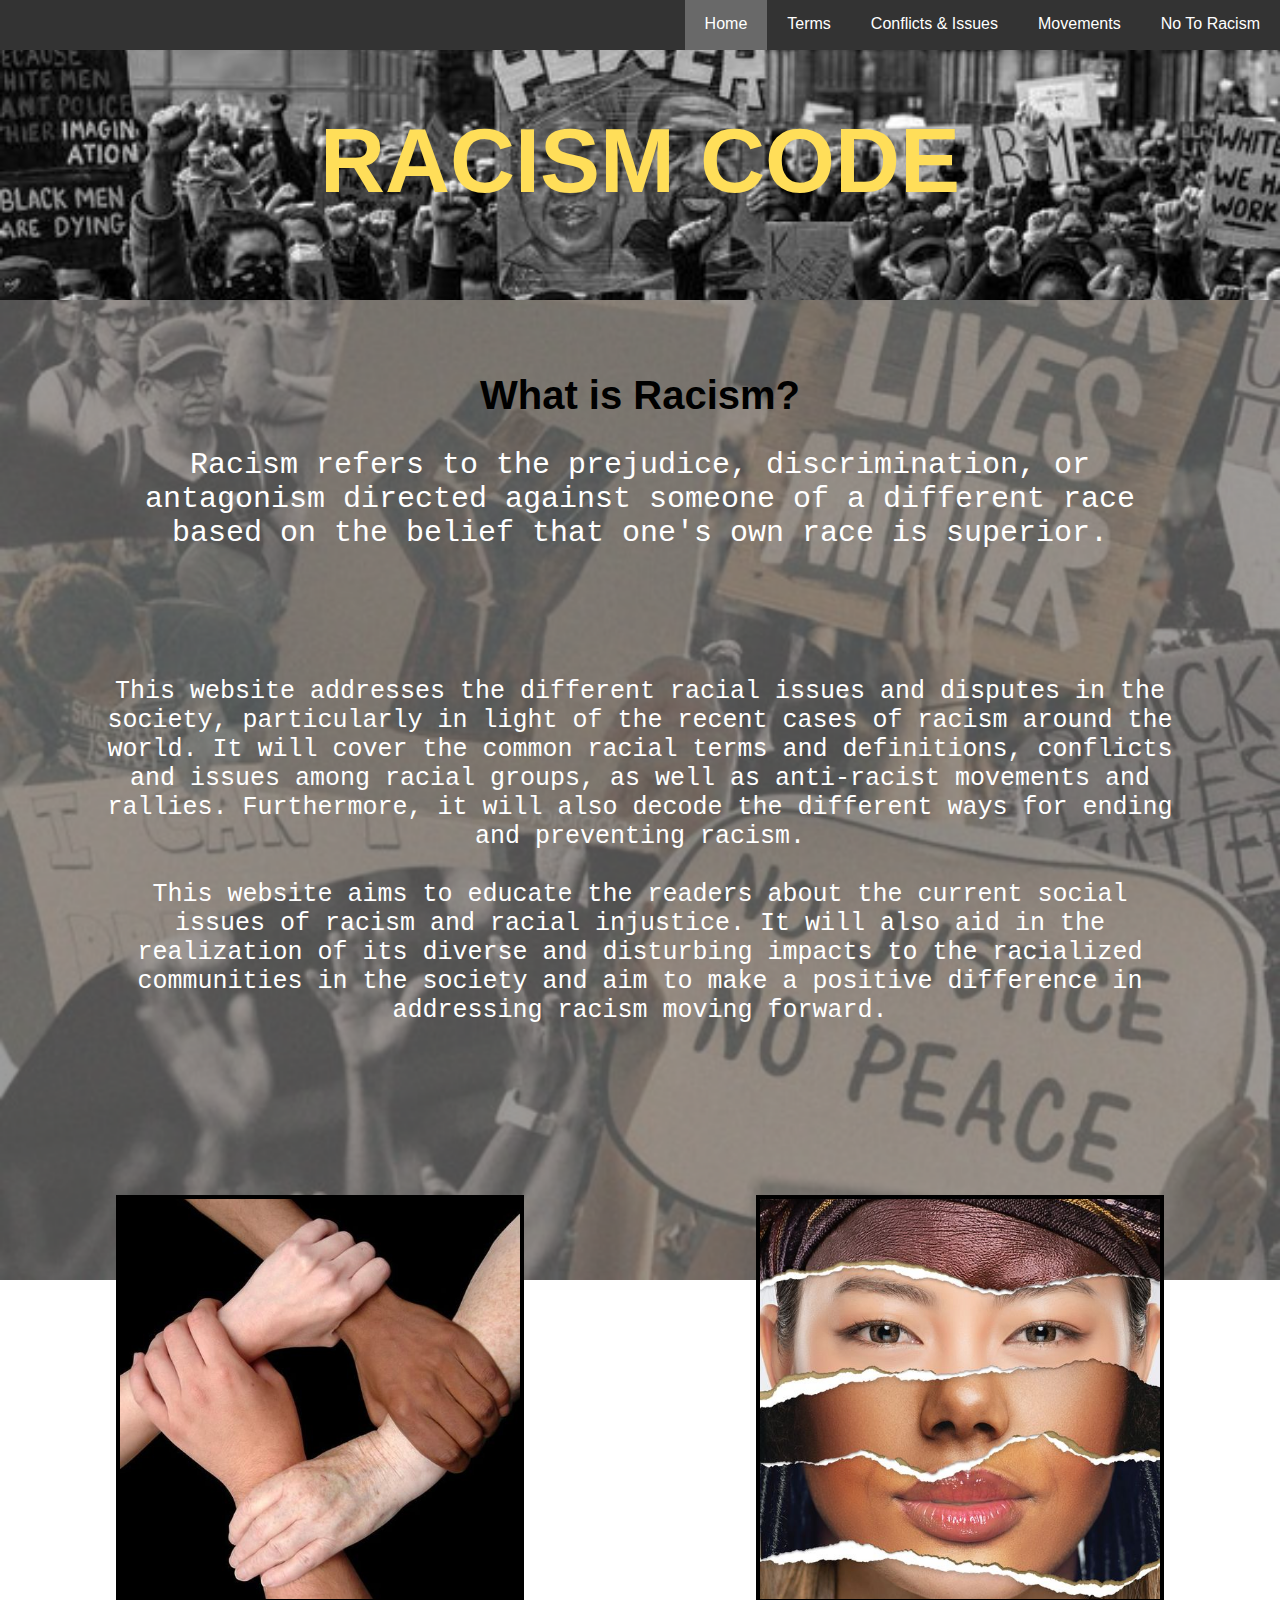
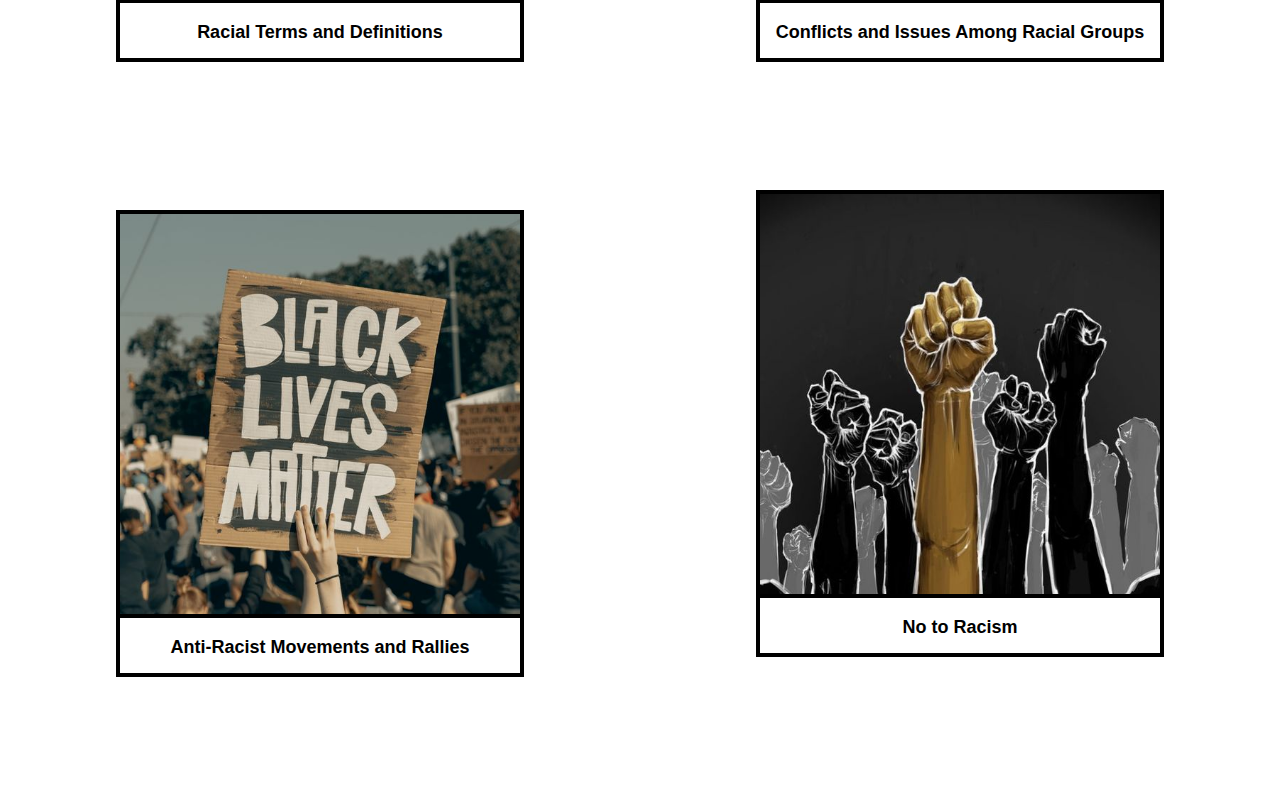
==== htdocs/index.html @ 19923532 "Add files via upload" ====
<!DOCTYPE html>
<html>
    <head>
        <title>Racism Code</title>

        <meta charset="UTF-8">
        <meta name="author" content="Sophia Isabel M. Regino">
        <meta name="keywords" content="Racism">
        <meta name="revised" content="11-10-2021">
        <link rel="icon" type="image" href="../images/fist.png"/>
        <link rel="stylesheet" href="../css/styles.css">
    </head>
    <body>
        <nav>
            <a href="" class="now">Home</a>
            <a href="innerpage.html">Terms</a>
            <a href="">Conflicts & Issues</a>
            <a href="">Movements</a>
            <a href="">No To Racism</a>      
        </nav>

        <header>
            <h1>RACISM CODE</h1>
            <img src="../images/header.png" alt="" />  
        </header>

        <section class="description">
            <h1>What is Racism?</h1>
            <div>
                <p>Racism refers to the prejudice, discrimination, or antagonism directed against someone of a different race based on the belief that one's own race is superior.</p>
            </div>
                <br>
                <br>
                <br>
                <br>
            <p>
                This website addresses the different racial issues and disputes in the society, particularly in light of the recent cases of racism around the world. It will cover the common racial terms and definitions, conflicts and issues among racial groups, as well as anti-racist movements and rallies. Furthermore, it will also decode the different ways for ending and preventing racism. 
                <br>
                <br>
                This website aims to educate the readers about the current social issues of racism and racial injustice. It will also aid in the realization of its diverse and disturbing impacts to the racialized communities in the society and aim to make a positive difference in addressing racism moving forward.
                <br>
                <br>
                <br>
                <br>
                <br>
                <br>
            </p>
        </section>

        <section class="column1">
            <section class="card">
                <section class="media">
                    <img src="../images/subpage1.png" alt="" />
                </section>
                <article class="title">
                    <a href="innerpage.html">Racial Terms and Definitions</a>
                </article>
            </section>

            <article class="intro">
                <p>Understanding Racism By Decoding Relevant Terms
                    <br>
                    <br>
                </p>
            </article>

            <section class="card">
                <section class="media">
                    <img src="../images/subpage3.png" alt="" />
                </section>
                <article class="title">
                    <a href="">Anti-Racist Movements and Rallies</a>
                <article>
            </section>

                <article class="intro">
                    <p>Take the first step to bring about change in our human race.</p>
                </article>
        </section>

        <section class="column2">
            <section class="card">
                <section class="media">
                    <img src="../images/subpage2.png" alt="" />
                </section>
                <article class="title">
                    <a href="">Conflicts and Issues Among Racial Groups</a> 
                </article>
            </section>

                <article class="intro">
                    <p>The world becomes blind when what we see is the color of one's skin.
                    </p>
                </article>

            <section class="card">
                <section class="media">
                    <img src="../images/subpage4.png" alt="" />
                </section>
                <article class="title">
                    <a href="">No to Racism</a> 
                </article>
            </section>
            
                <article class="intro">
                    <p>Let us not allow our differences - let's accept and celebrate these differences!</p>
                </article>         
        </section>
    </body>
</html>
---- css/styles.css ----
body {
    margin:0;
    background-image: url(../images/background.png);
    background-repeat: no-repeat;
    background-attachment: fixed;
    background-size: cover;
}

nav {
    background: #333333;
    display: flex;
    height: 50px;
    justify-content: flex-end;
    
}

nav a{
    font-family: Arial;
    display: block; 
    color: white;
    padding: 15px 20px;
    text-decoration: none;
}

nav a:hover{
    color: #666;
}

nav a.now {
    background: dimgray;
}

nav a.now:hover{
    color: black
}

header {
    text-align: center;
}

header h1 {
    font-family: Arial;
    font-weight: bold; 
    font-size: 90px;
    color:#FFDE59;
    margin-bottom: 30px;
}

header p {
    font-size: 25px;
    font-family: Arial;
    color: rgb(255, 251, 199);
}

header img {
    top: 0px;
    right: 0px;
    z-index: -1;
    width: 100%;
    height: 300px;
    object-fit: cover;
    position: absolute;
}

section.description {
    margin-top: 160px;
    margin-right: 100px;
    margin-left: 100px; 
    font-family: Arial;
    text-align: center;
}

section.description h1 {
    color: black;
    font-size: 40px;
}

section.description div p {
    font-family: Courier;
    font-size: 30px;
    color: white;
}

section.description p {
    font-family: Courier;
    font-size: 25px;
    color: white;
}

section.column1 {
    float: left;
    width: 50%;
}

section.column2 {
    float: right;
    width: 50%;
}

article.title a {
    color: black;
    text-decoration: none;
}

article.title a:hover {
    color: white;
}

section.card {
    margin: auto;
    border: 4px solid black;
    width: 400px;
}

section.card .title {
    color: white;
    font-size: 18px;
    font-family: Arial;
    font-weight: bold;
    padding: 15px;
    text-align: center;
}

section.media img {
    width: 100%;
    height: 400px;
    object-fit: cover;
    border-bottom: 4px solid black;
}

article.intro {
    color: white;
    text-align: center;
    margin-left: 80px;
    margin-right: 80px;
    margin-bottom: 70px;
    font-family: Courier;
    font-size: 18px;
}
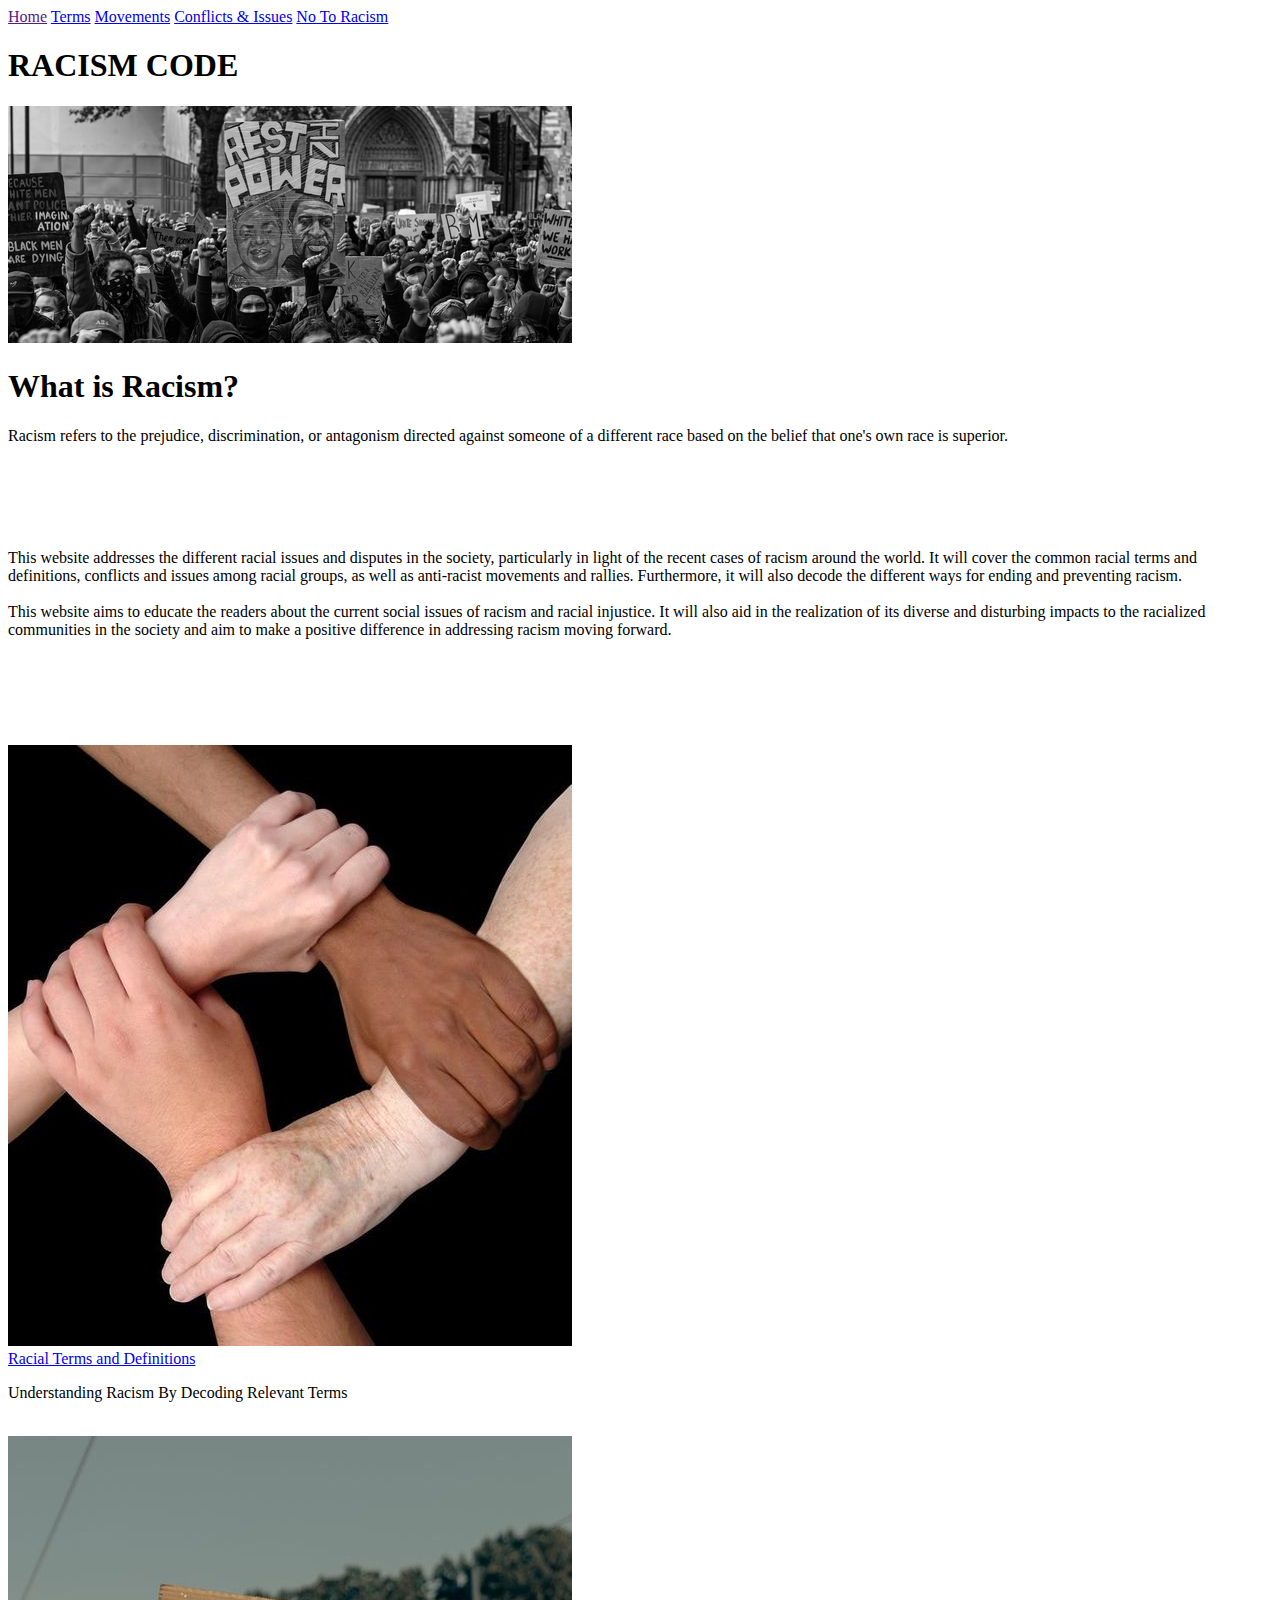
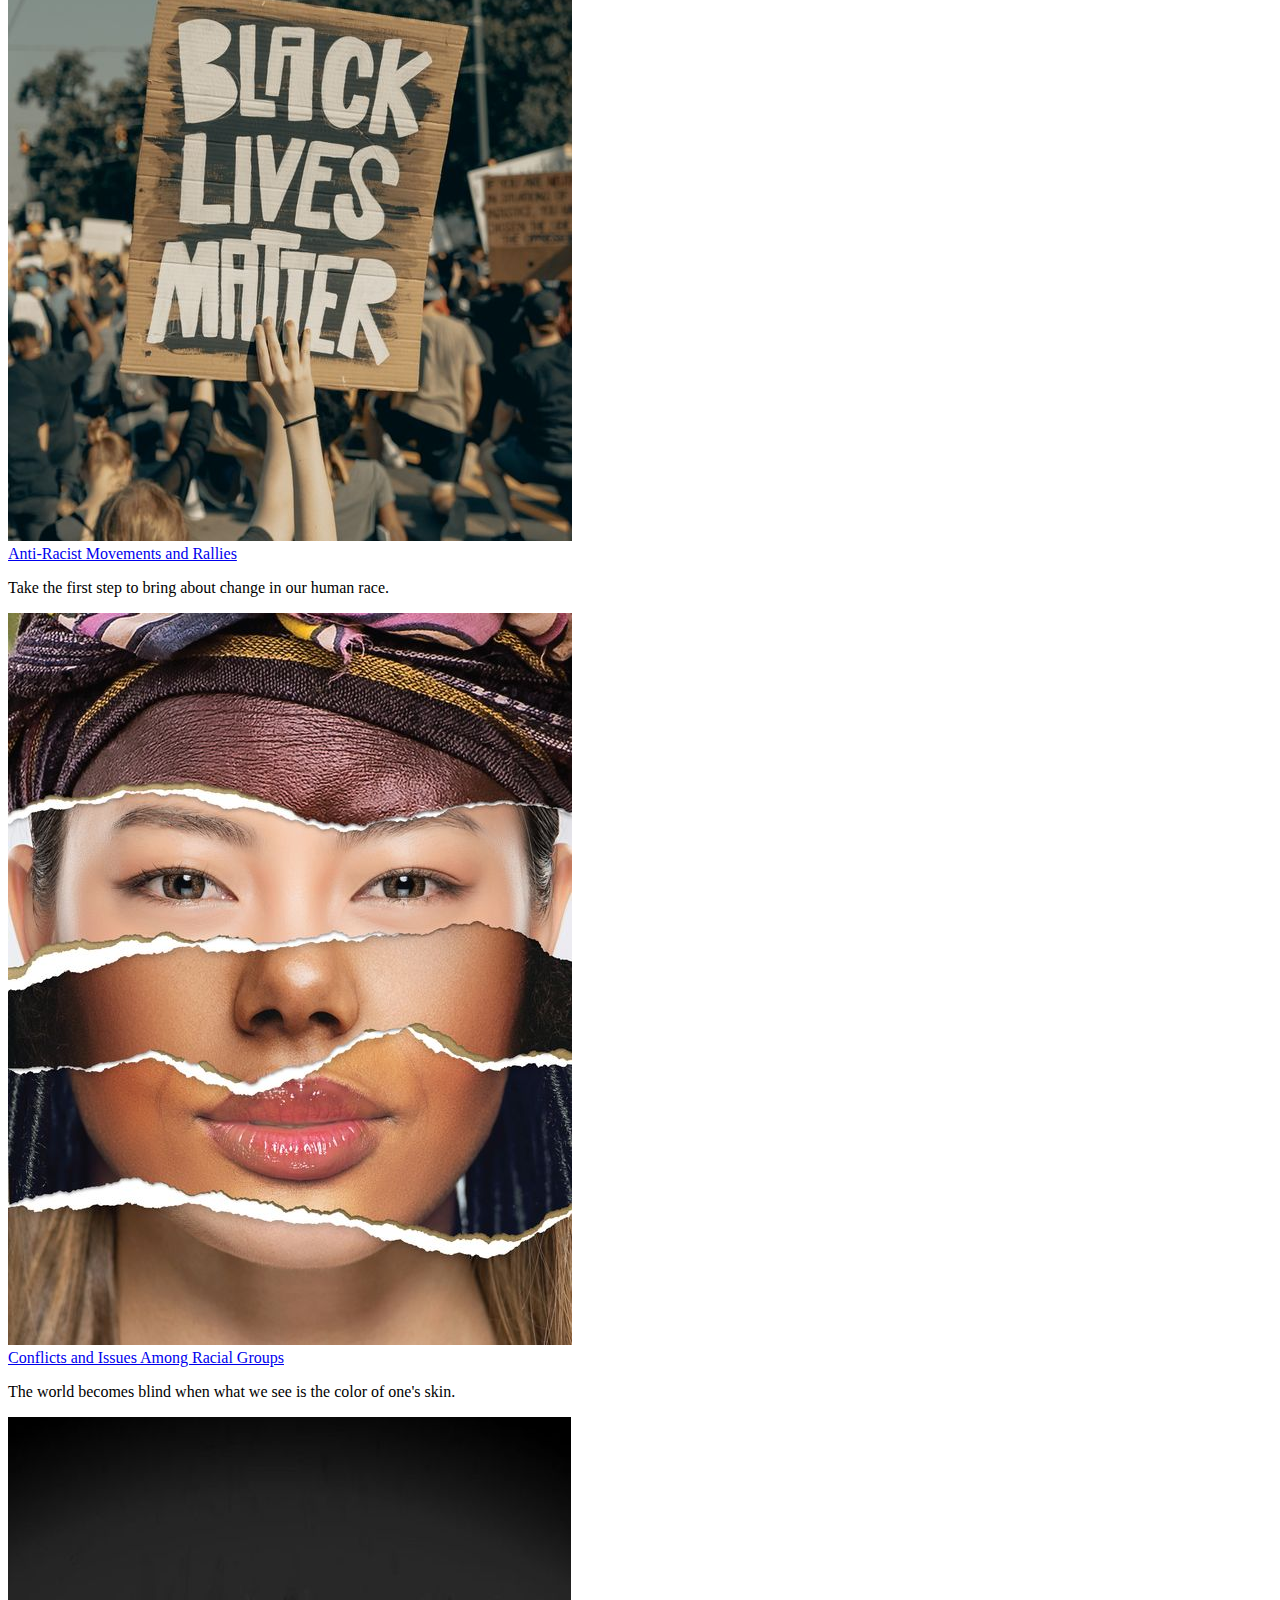
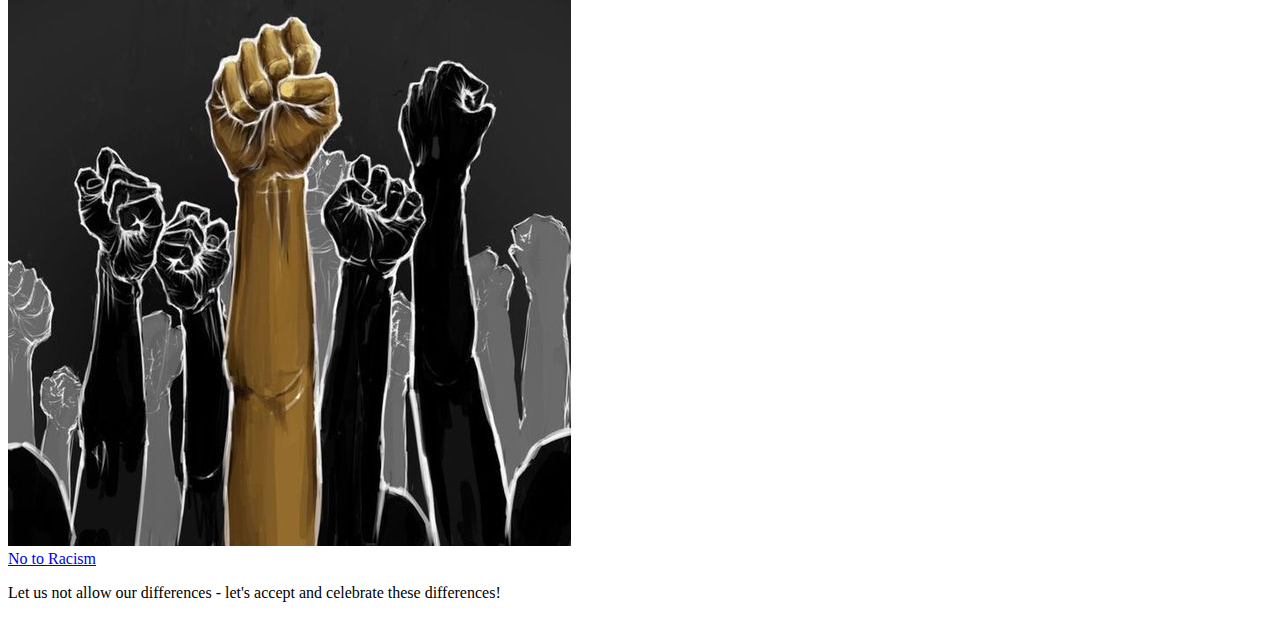
==== commit d8dd3605: "Add files via upload" ====
--- a/htdocs/index.html
+++ b/htdocs/index.html
@@ -14,9 +14,9 @@
         <nav>
             <a href="" class="now">Home</a>
             <a href="innerpage.html">Terms</a>
-            <a href="">Conflicts & Issues</a>
-            <a href="">Movements</a>
-            <a href="">No To Racism</a>      
+            <a href="innerpage2.html">Movements</a>
+            <a href="innerpage3.html">Conflicts & Issues</a>
+            <a href="innerpage4.html">No To Racism</a>      
         </nav>
 
         <header>
@@ -69,7 +69,7 @@
                     <img src="../images/subpage3.png" alt="" />
                 </section>
                 <article class="title">
-                    <a href="">Anti-Racist Movements and Rallies</a>
+                    <a href="innerpage2.html">Anti-Racist Movements and Rallies</a>
                 <article>
             </section>
 
@@ -84,7 +84,7 @@
                     <img src="../images/subpage2.png" alt="" />
                 </section>
                 <article class="title">
-                    <a href="">Conflicts and Issues Among Racial Groups</a> 
+                    <a href="innerpage3.html">Conflicts and Issues Among Racial Groups</a> 
                 </article>
             </section>
 
@@ -98,7 +98,7 @@
                     <img src="../images/subpage4.png" alt="" />
                 </section>
                 <article class="title">
-                    <a href="">No to Racism</a> 
+                    <a href="innerpage4.html">No to Racism</a> 
                 </article>
             </section>
             
